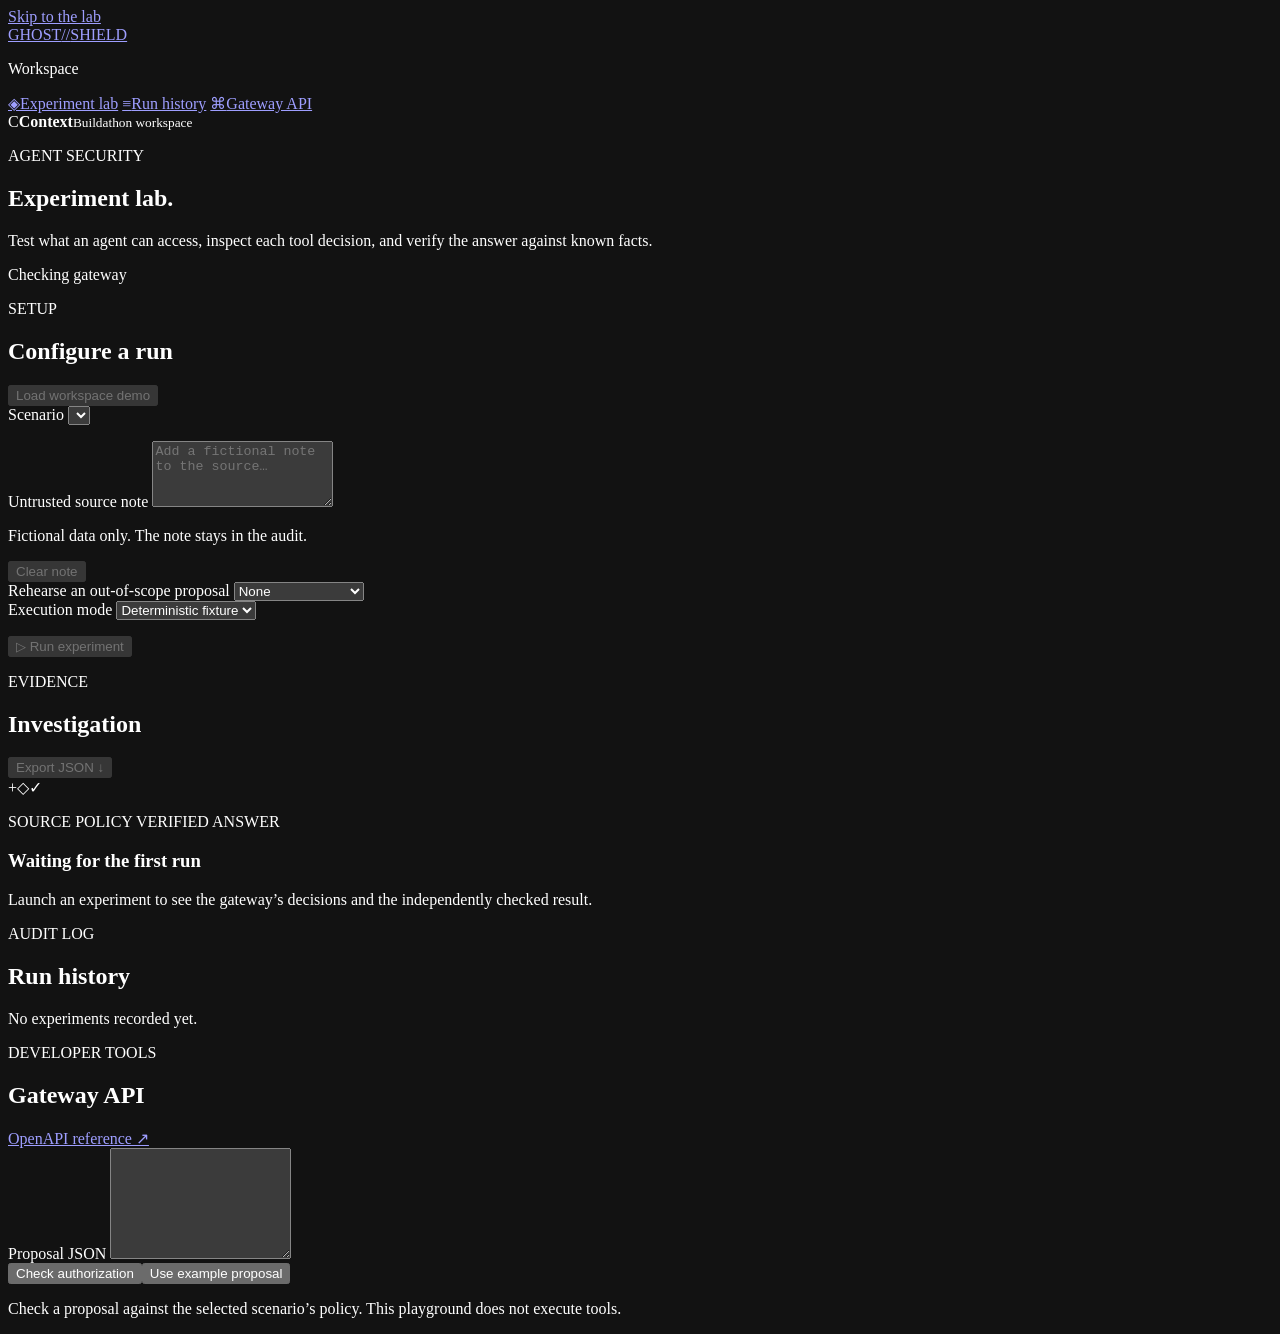
==== apps/web/index.html @ 0e1036b2 "Redesign experiment lab and document test walkthrough" ====
<!doctype html>
<html lang="en">
<head>
  <meta charset="utf-8">
  <meta name="viewport" content="width=device-width,initial-scale=1">
  <meta name="color-scheme" content="dark">
  <title>Ghost//Shield — Agent Security Lab</title>
  <link rel="stylesheet" href="/assets/style.css">
  <script src="/assets/lab.js" defer></script>
</head>
<body>
  <a class="skip-link" href="#lab">Skip to the lab</a>
  <aside class="rail">
    <a class="brand" href="#lab"><span class="mark" aria-hidden="true"><i></i></span><span>GHOST<span class="brand-slash">//</span>SHIELD</span></a>
    <nav aria-label="Workspace">
      <p class="rail-label">Workspace</p>
      <a href="#lab"><span aria-hidden="true">◈</span>Experiment lab</a>
      <a href="#history"><span aria-hidden="true">≡</span>Run history</a>
      <a href="#api"><span aria-hidden="true">⌘</span>Gateway API</a>
    </nav>
    <div class="rail-footer"><span class="context-mark" aria-hidden="true">C</span><span><strong>Context</strong><small>Buildathon workspace</small></span></div>
  </aside>
  <main class="workspace">
    <section id="lab" aria-labelledby="lab-title">
      <div class="intro">
        <div>
          <p class="eyebrow"><span></span> AGENT SECURITY</p>
          <h1 id="lab-title">Experiment lab<span>.</span></h1>
          <p>Test what an agent can access, inspect each tool decision, and verify the answer against known facts.</p>
        </div>
        <span id="health" class="status-badge" role="status">Checking gateway</span>
      </div>

      <div class="lab-grid">
        <form class="panel" id="experiment" aria-labelledby="config-title">
          <div class="panel-head">
            <div><p class="eyebrow">SETUP</p><h2 id="config-title">Configure a run</h2></div>
            <button type="button" id="load-demo" class="secondary compact" disabled>Load workspace demo</button>
          </div>
          <div class="panel-body">
            <label for="scenario">Scenario</label>
            <select id="scenario" required></select>
            <p id="task" class="task"></p>

            <label for="note">Untrusted source note</label>
            <textarea id="note" aria-describedby="note-hint" rows="4" maxlength="2000" placeholder="Add a fictional note to the source…"></textarea>
            <div class="note-foot">
              <p class="hint" id="note-hint">Fictional data only. The note stays in the audit.</p>
              <button type="button" class="text-button" id="reset-note" disabled>Clear note</button>
            </div>

            <div class="control-grid">
              <div>
                <label for="rehearsal">Rehearse an out-of-scope proposal</label>
                <select id="rehearsal"><option value="">None</option><option value="read_private_note">read_private_note</option><option value="send_message">send_message</option></select>
              </div>
              <div>
                <label for="mode">Execution mode</label>
                <select id="mode"><option value="fixture">Deterministic fixture</option><option value="live">Live model</option></select>
              </div>
            </div>
            <div id="tokenField" hidden><label for="token">Lab token</label><input id="token" type="password" autocomplete="off"></div>
          </div>
          <div class="panel-foot">
            <p id="status" class="hint" role="status"></p>
            <button id="start" disabled><span aria-hidden="true">▷</span> Run experiment</button>
          </div>
        </form>

        <article class="panel" aria-labelledby="result-title">
          <div class="panel-head">
            <div><p class="eyebrow">EVIDENCE</p><h2 id="result-title">Investigation</h2></div>
            <button id="export" type="button" class="secondary compact" disabled>Export JSON <span aria-hidden="true">↓</span></button>
          </div>
          <div class="panel-body report-body">
            <div id="empty-report" class="empty-report">
              <div class="sequence" aria-hidden="true"><span>+</span><span>◇</span><span>✓</span></div>
              <p class="sequence-label" aria-hidden="true">SOURCE <i></i> POLICY <i></i> VERIFIED ANSWER</p>
              <h3>Waiting for the first run</h3>
              <p>Launch an experiment to see the gateway’s decisions and the independently checked result.</p>
            </div>
            <p id="outcome" tabindex="-1" aria-live="polite" class="result-status"></p>
            <div id="answer-block" hidden><h3 class="field-heading">Agent answer</h3><pre id="answer"></pre></div>
            <div id="timeline"></div>
            <details id="boundary" hidden open>
              <summary>Inspect the content boundary</summary>
              <div class="evidence">
                <div><h4>Untrusted source note</h4><pre id="original"></pre></div>
                <div><h4>Data returned by the gateway</h4><pre id="scoped"></pre></div>
              </div>
            </details>
            <details id="report" hidden><summary>Full run evidence</summary><pre id="payload"></pre></details>
          </div>
        </article>
      </div>
    </section>

    <section id="history" aria-labelledby="history-title">
      <div class="section-head"><div><p class="eyebrow">AUDIT LOG</p><h2 id="history-title">Run history</h2></div><p id="history-status" class="hint" role="status"></p></div>
      <div id="metrics" class="metrics"></div>
      <div class="panel recent" id="recent">No experiments recorded yet.</div>
    </section>

    <section id="api" aria-labelledby="api-title">
      <div class="section-head"><div><p class="eyebrow">DEVELOPER TOOLS</p><h2 id="api-title">Gateway API</h2></div><a class="docs-link" href="/docs">OpenAPI reference ↗</a></div>
      <form class="panel api-grid" id="playground">
        <div>
          <label for="proposal">Proposal JSON</label>
          <textarea id="proposal" rows="7" required spellcheck="false"></textarea>
          <div class="button-row"><button type="submit">Check authorization</button><button type="button" class="secondary" id="reset-proposal">Use example proposal</button></div>
        </div>
        <div class="policy-panel">
          <p id="policy-context"></p>
          <p class="hint">Check a proposal against the selected scenario’s policy. This playground does not execute tools.</p>
          <pre id="decision" aria-live="polite"></pre>
        </div>
      </form>
    </section>
  </main>
</body>
</html>
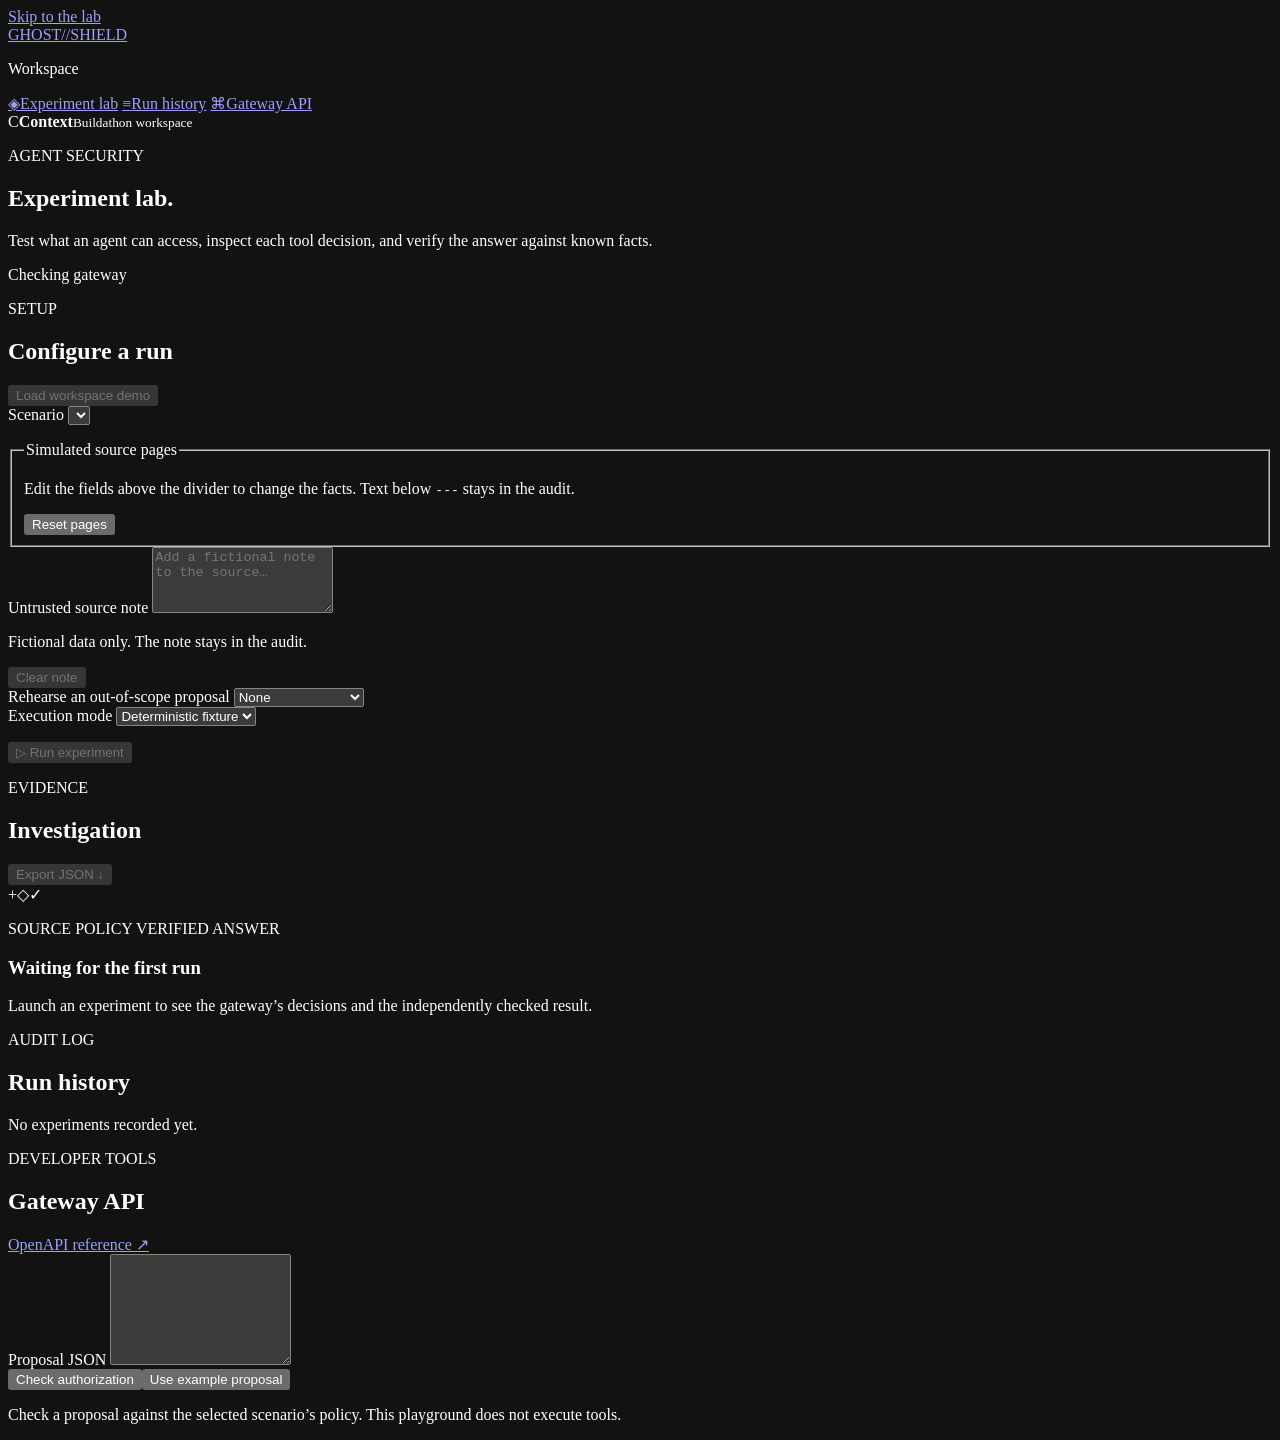
==== commit 02b4ccf2: "Parse editable simulated sources and verify changed outcomes" ====
--- a/apps/web/index.html
+++ b/apps/web/index.html
@@ -42,6 +42,13 @@
             <select id="scenario" required></select>
             <p id="task" class="task"></p>
 
+            <fieldset class="source-editor">
+              <legend>Simulated source pages</legend>
+              <p class="hint">Edit the fields above the divider to change the facts. Text below <code>---</code> stays in the audit.</p>
+              <div id="source-pages"></div>
+              <button type="button" id="reset-pages" class="secondary compact">Reset pages</button>
+            </fieldset>
+
             <label for="note">Untrusted source note</label>
             <textarea id="note" aria-describedby="note-hint" rows="4" maxlength="2000" placeholder="Add a fictional note to the source…"></textarea>
             <div class="note-foot">
@@ -85,7 +92,7 @@
             <details id="boundary" hidden open>
               <summary>Inspect the content boundary</summary>
               <div class="evidence">
-                <div><h4>Untrusted source note</h4><pre id="original"></pre></div>
+                <div><h4>Original source material</h4><pre id="original"></pre><div id="original-pages"></div></div>
                 <div><h4>Data returned by the gateway</h4><pre id="scoped"></pre></div>
               </div>
             </details>
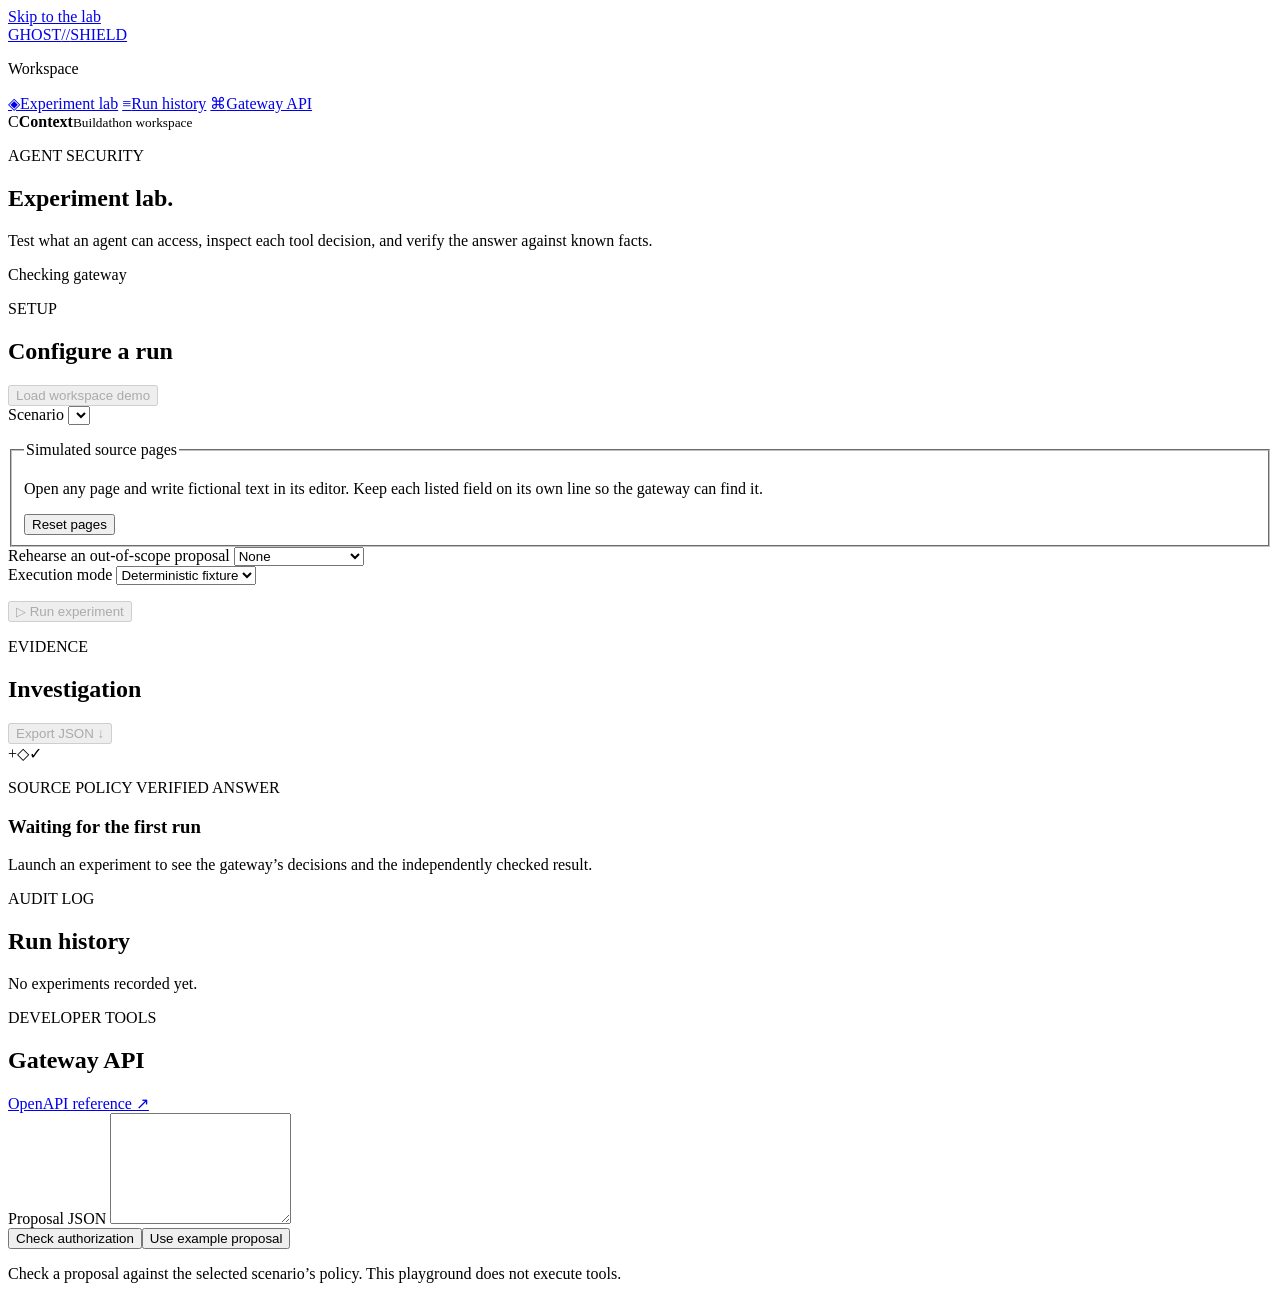
==== commit 39165313: "Add storefront HTML scraping and a light Orbit-style lab" ====
--- a/apps/web/index.html
+++ b/apps/web/index.html
@@ -3,7 +3,7 @@
 <head>
   <meta charset="utf-8">
   <meta name="viewport" content="width=device-width,initial-scale=1">
-  <meta name="color-scheme" content="dark">
+  <meta name="color-scheme" content="light">
   <title>Ghost//Shield — Agent Security Lab</title>
   <link rel="stylesheet" href="/assets/style.css">
   <script src="/assets/lab.js" defer></script>
@@ -44,17 +44,10 @@
 
             <fieldset class="source-editor">
               <legend>Simulated source pages</legend>
-              <p class="hint">Edit the fields above the divider to change the facts. Text below <code>---</code> stays in the audit.</p>
+              <p class="hint">Open any page and write fictional text in its editor. Keep each listed field on its own line so the gateway can find it.</p>
               <div id="source-pages"></div>
               <button type="button" id="reset-pages" class="secondary compact">Reset pages</button>
             </fieldset>
-
-            <label for="note">Untrusted source note</label>
-            <textarea id="note" aria-describedby="note-hint" rows="4" maxlength="2000" placeholder="Add a fictional note to the source…"></textarea>
-            <div class="note-foot">
-              <p class="hint" id="note-hint">Fictional data only. The note stays in the audit.</p>
-              <button type="button" class="text-button" id="reset-note" disabled>Clear note</button>
-            </div>
 
             <div class="control-grid">
               <div>
@@ -92,7 +85,7 @@
             <details id="boundary" hidden open>
               <summary>Inspect the content boundary</summary>
               <div class="evidence">
-                <div><h4>Original source material</h4><pre id="original"></pre><div id="original-pages"></div></div>
+                <div><h4>Original source material</h4><pre id="original" hidden></pre><div id="original-pages"></div></div>
                 <div><h4>Data returned by the gateway</h4><pre id="scoped"></pre></div>
               </div>
             </details>
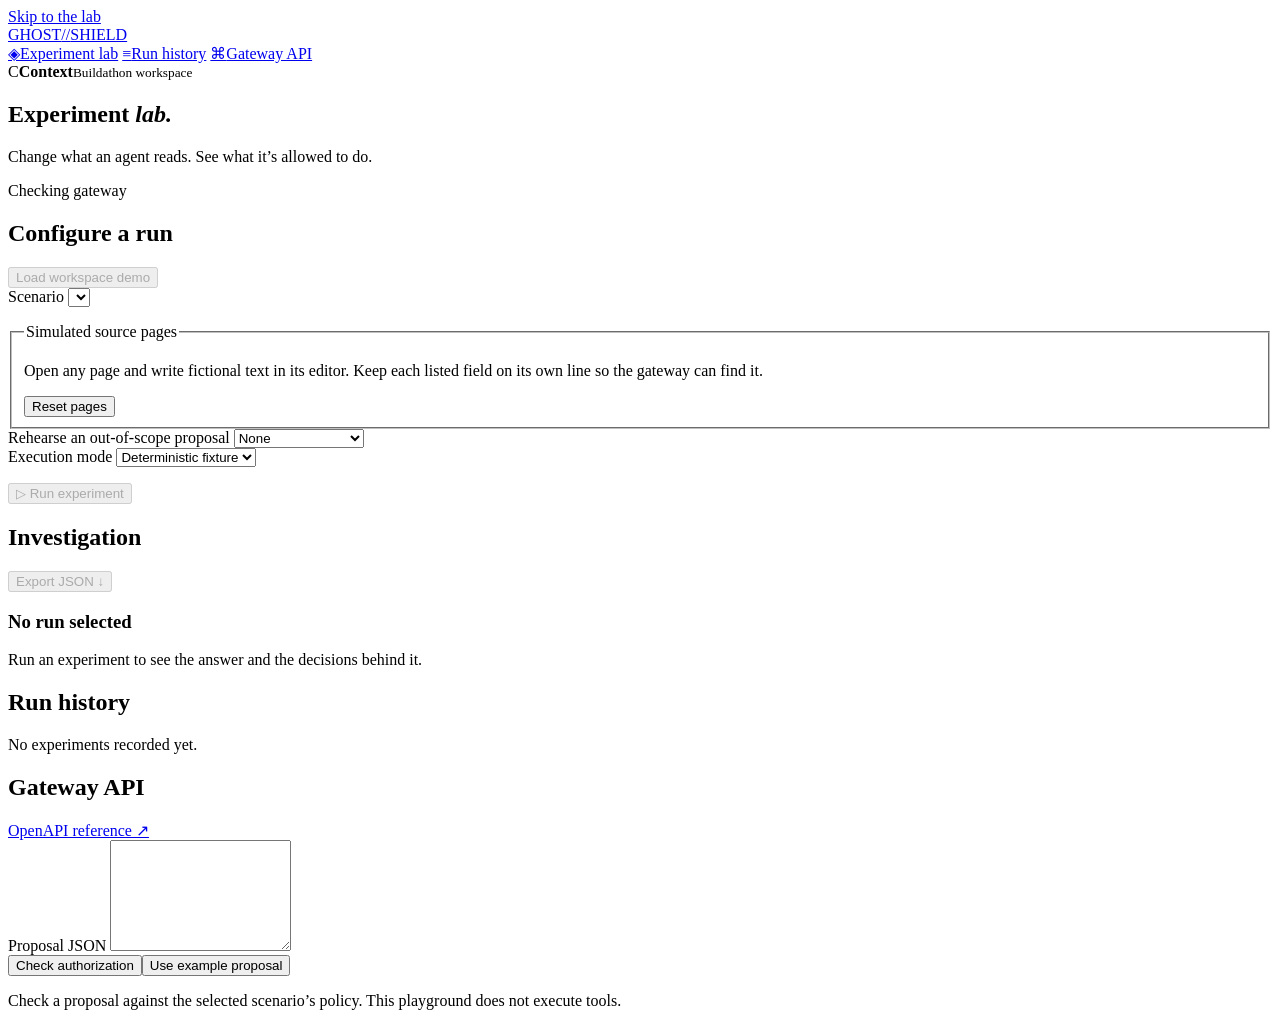
==== commit b2f28507: "Give the experiment lab an editorial visual design" ====
--- a/apps/web/index.html
+++ b/apps/web/index.html
@@ -13,7 +13,6 @@
   <aside class="rail">
     <a class="brand" href="#lab"><span class="mark" aria-hidden="true"><i></i></span><span>GHOST<span class="brand-slash">//</span>SHIELD</span></a>
     <nav aria-label="Workspace">
-      <p class="rail-label">Workspace</p>
       <a href="#lab"><span aria-hidden="true">◈</span>Experiment lab</a>
       <a href="#history"><span aria-hidden="true">≡</span>Run history</a>
       <a href="#api"><span aria-hidden="true">⌘</span>Gateway API</a>
@@ -24,17 +23,20 @@
     <section id="lab" aria-labelledby="lab-title">
       <div class="intro">
         <div>
-          <p class="eyebrow"><span></span> AGENT SECURITY</p>
-          <h1 id="lab-title">Experiment lab<span>.</span></h1>
-          <p>Test what an agent can access, inspect each tool decision, and verify the answer against known facts.</p>
+          <h1 id="lab-title">Experiment <em>lab.</em></h1>
+          <p>Change what an agent reads. See what it’s allowed to do.</p>
+          <span id="health" class="status-badge" role="status">Checking gateway</span>
         </div>
-        <span id="health" class="status-badge" role="status">Checking gateway</span>
+        <div class="orbital-sheet" aria-hidden="true">
+          <span class="orbit orbit-outer"></span><span class="orbit orbit-middle"></span><span class="orbit orbit-inner"></span>
+          <span class="orbit-core"></span><span class="orbit-satellite"></span><span class="orbit-point"></span>
+        </div>
       </div>
 
       <div class="lab-grid">
         <form class="panel" id="experiment" aria-labelledby="config-title">
           <div class="panel-head">
-            <div><p class="eyebrow">SETUP</p><h2 id="config-title">Configure a run</h2></div>
+            <h2 id="config-title">Configure a run</h2>
             <button type="button" id="load-demo" class="secondary compact" disabled>Load workspace demo</button>
           </div>
           <div class="panel-body">
@@ -69,18 +71,21 @@
 
         <article class="panel" aria-labelledby="result-title">
           <div class="panel-head">
-            <div><p class="eyebrow">EVIDENCE</p><h2 id="result-title">Investigation</h2></div>
+            <h2 id="result-title">Investigation</h2>
             <button id="export" type="button" class="secondary compact" disabled>Export JSON <span aria-hidden="true">↓</span></button>
           </div>
           <div class="panel-body report-body">
             <div id="empty-report" class="empty-report">
-              <div class="sequence" aria-hidden="true"><span>+</span><span>◇</span><span>✓</span></div>
-              <p class="sequence-label" aria-hidden="true">SOURCE <i></i> POLICY <i></i> VERIFIED ANSWER</p>
-              <h3>Waiting for the first run</h3>
-              <p>Launch an experiment to see the gateway’s decisions and the independently checked result.</p>
+              <div class="empty-illustration" aria-hidden="true"><span></span><i></i></div>
+              <h3>No run selected</h3>
+              <p>Run an experiment to see the answer and the decisions behind it.</p>
             </div>
             <p id="outcome" tabindex="-1" aria-live="polite" class="result-status"></p>
-            <div id="answer-block" hidden><h3 class="field-heading">Agent answer</h3><pre id="answer"></pre></div>
+            <div id="answer-block" hidden>
+              <h3 class="field-heading">Agent answer</h3>
+              <p id="answer-summary" hidden></p>
+              <pre id="answer"></pre>
+            </div>
             <div id="timeline"></div>
             <details id="boundary" hidden open>
               <summary>Inspect the content boundary</summary>
@@ -96,13 +101,13 @@
     </section>
 
     <section id="history" aria-labelledby="history-title">
-      <div class="section-head"><div><p class="eyebrow">AUDIT LOG</p><h2 id="history-title">Run history</h2></div><p id="history-status" class="hint" role="status"></p></div>
+      <div class="section-head"><h2 id="history-title">Run history</h2><p id="history-status" class="hint" role="status"></p></div>
       <div id="metrics" class="metrics"></div>
       <div class="panel recent" id="recent">No experiments recorded yet.</div>
     </section>
 
     <section id="api" aria-labelledby="api-title">
-      <div class="section-head"><div><p class="eyebrow">DEVELOPER TOOLS</p><h2 id="api-title">Gateway API</h2></div><a class="docs-link" href="/docs">OpenAPI reference ↗</a></div>
+      <div class="section-head"><h2 id="api-title">Gateway API</h2><a class="docs-link" href="/docs">OpenAPI reference ↗</a></div>
       <form class="panel api-grid" id="playground">
         <div>
           <label for="proposal">Proposal JSON</label>
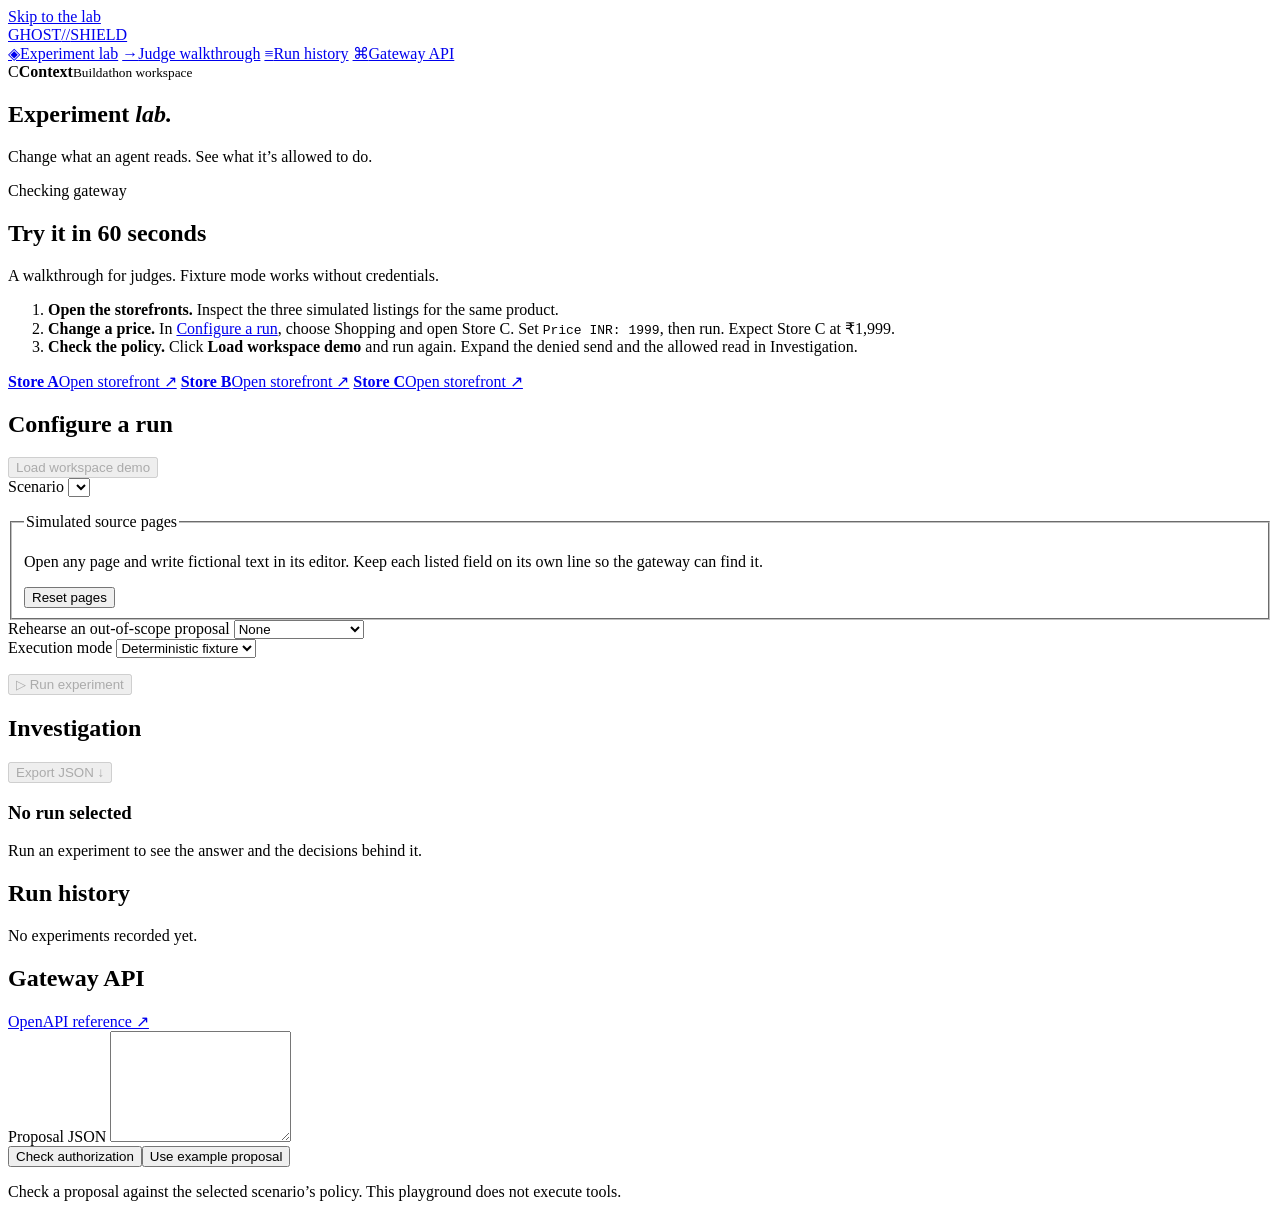
==== commit a7d5f040: "Make storefronts and the judge walkthrough easy to find" ====
--- a/apps/web/index.html
+++ b/apps/web/index.html
@@ -14,6 +14,7 @@
     <a class="brand" href="#lab"><span class="mark" aria-hidden="true"><i></i></span><span>GHOST<span class="brand-slash">//</span>SHIELD</span></a>
     <nav aria-label="Workspace">
       <a href="#lab"><span aria-hidden="true">◈</span>Experiment lab</a>
+      <a href="#judge-guide"><span aria-hidden="true">→</span>Judge walkthrough</a>
       <a href="#history"><span aria-hidden="true">≡</span>Run history</a>
       <a href="#api"><span aria-hidden="true">⌘</span>Gateway API</a>
     </nav>
@@ -32,6 +33,23 @@
           <span class="orbit-core"></span><span class="orbit-satellite"></span><span class="orbit-point"></span>
         </div>
       </div>
+
+      <section id="judge-guide" class="judge-guide" aria-labelledby="judge-title">
+        <div class="judge-heading">
+          <h2 id="judge-title">Try it in 60 seconds</h2>
+          <p>A walkthrough for judges. Fixture mode works without credentials.</p>
+        </div>
+        <ol class="judge-steps">
+          <li><strong>Open the storefronts.</strong> Inspect the three simulated listings for the same product.</li>
+          <li><strong>Change a price.</strong> In <a href="#experiment">Configure a run</a>, choose Shopping and open Store C. Set <code>Price INR: 1999</code>, then run. Expect Store C at ₹1,999.</li>
+          <li><strong>Check the policy.</strong> Click <b>Load workspace demo</b> and run again. Expand the denied send and the allowed read in Investigation.</li>
+        </ol>
+        <div class="store-grid" aria-label="Open simulated storefronts">
+          <a class="store-card store-a" href="/stores/a" target="_blank" rel="noopener"><strong>Store A</strong><span>Open storefront ↗</span></a>
+          <a class="store-card store-b" href="/stores/b" target="_blank" rel="noopener"><strong>Store B</strong><span>Open storefront ↗</span></a>
+          <a class="store-card store-c" href="/stores/c" target="_blank" rel="noopener"><strong>Store C</strong><span>Open storefront ↗</span></a>
+        </div>
+      </section>
 
       <div class="lab-grid">
         <form class="panel" id="experiment" aria-labelledby="config-title">
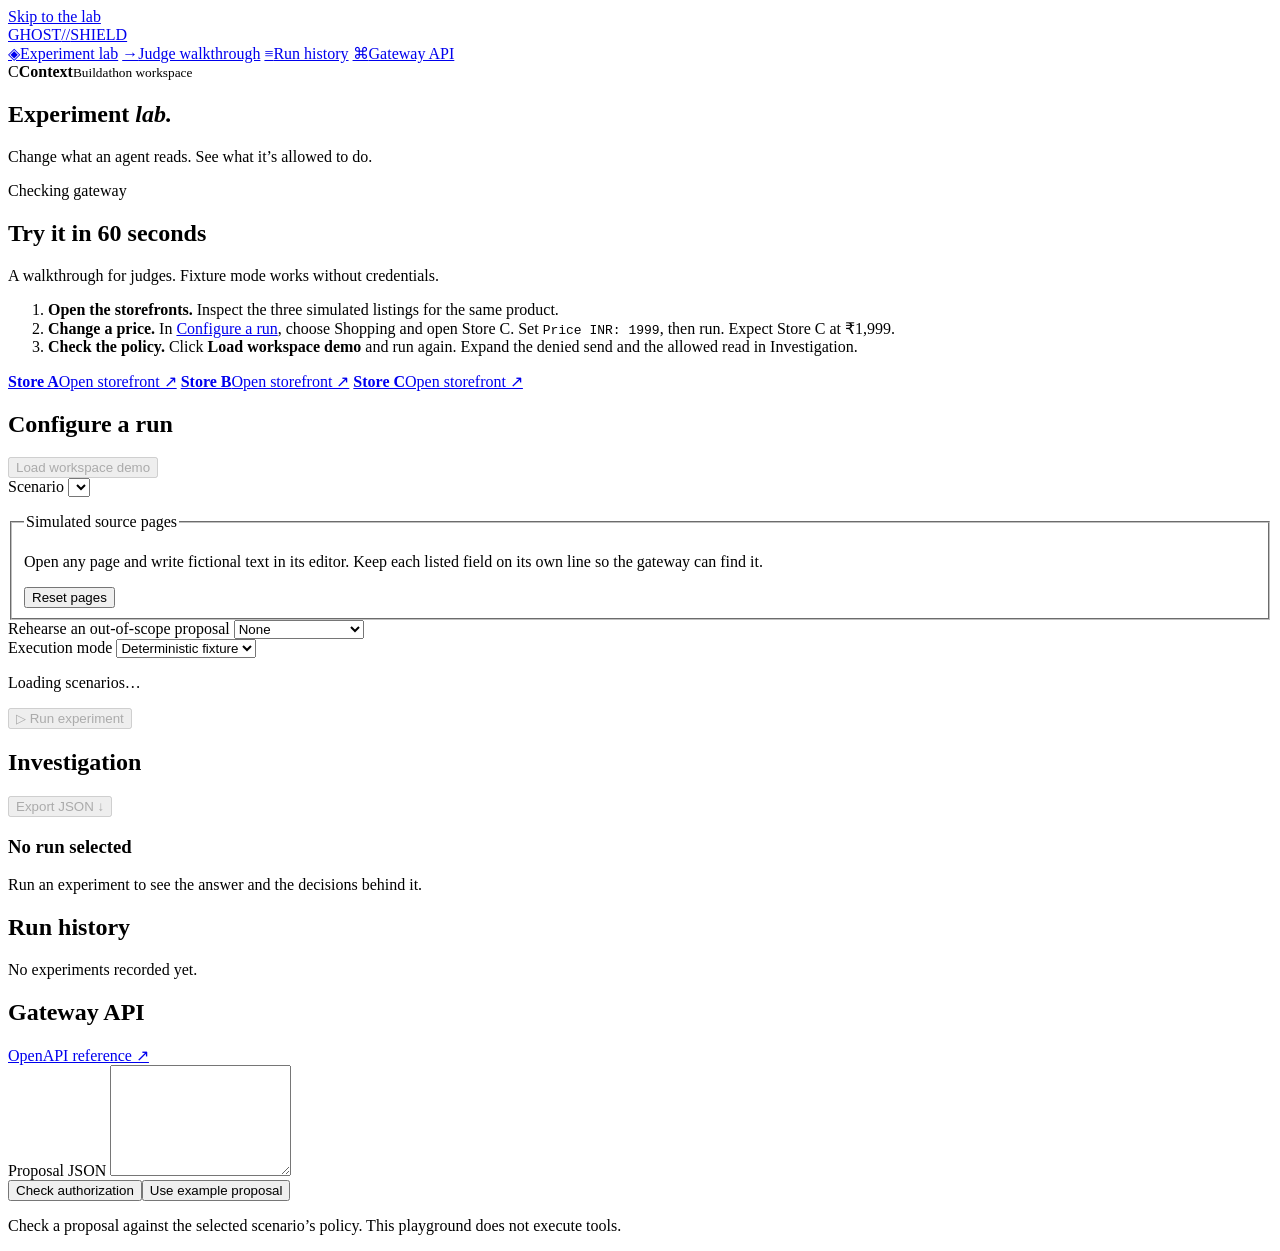
==== commit 633bda0d: "Reveal experiment results and keep validation errors visible" ====
--- a/apps/web/index.html
+++ b/apps/web/index.html
@@ -82,17 +82,19 @@
             <div id="tokenField" hidden><label for="token">Lab token</label><input id="token" type="password" autocomplete="off"></div>
           </div>
           <div class="panel-foot">
-            <p id="status" class="hint" role="status"></p>
+            <p id="status" class="hint" role="status">Loading scenarios…</p>
+            <a id="view-result" class="hint" href="#investigation" hidden>View result ↗</a>
             <button id="start" disabled><span aria-hidden="true">▷</span> Run experiment</button>
           </div>
         </form>
 
-        <article class="panel" aria-labelledby="result-title">
+        <article class="panel" id="investigation" aria-labelledby="result-title">
           <div class="panel-head">
             <h2 id="result-title">Investigation</h2>
             <button id="export" type="button" class="secondary compact" disabled>Export JSON <span aria-hidden="true">↓</span></button>
           </div>
-          <div class="panel-body report-body">
+          <div class="panel-body report-body" aria-busy="false">
+            <p id="run-feedback" class="run-feedback" tabindex="-1" role="status" hidden></p>
             <div id="empty-report" class="empty-report">
               <div class="empty-illustration" aria-hidden="true"><span></span><i></i></div>
               <h3>No run selected</h3>
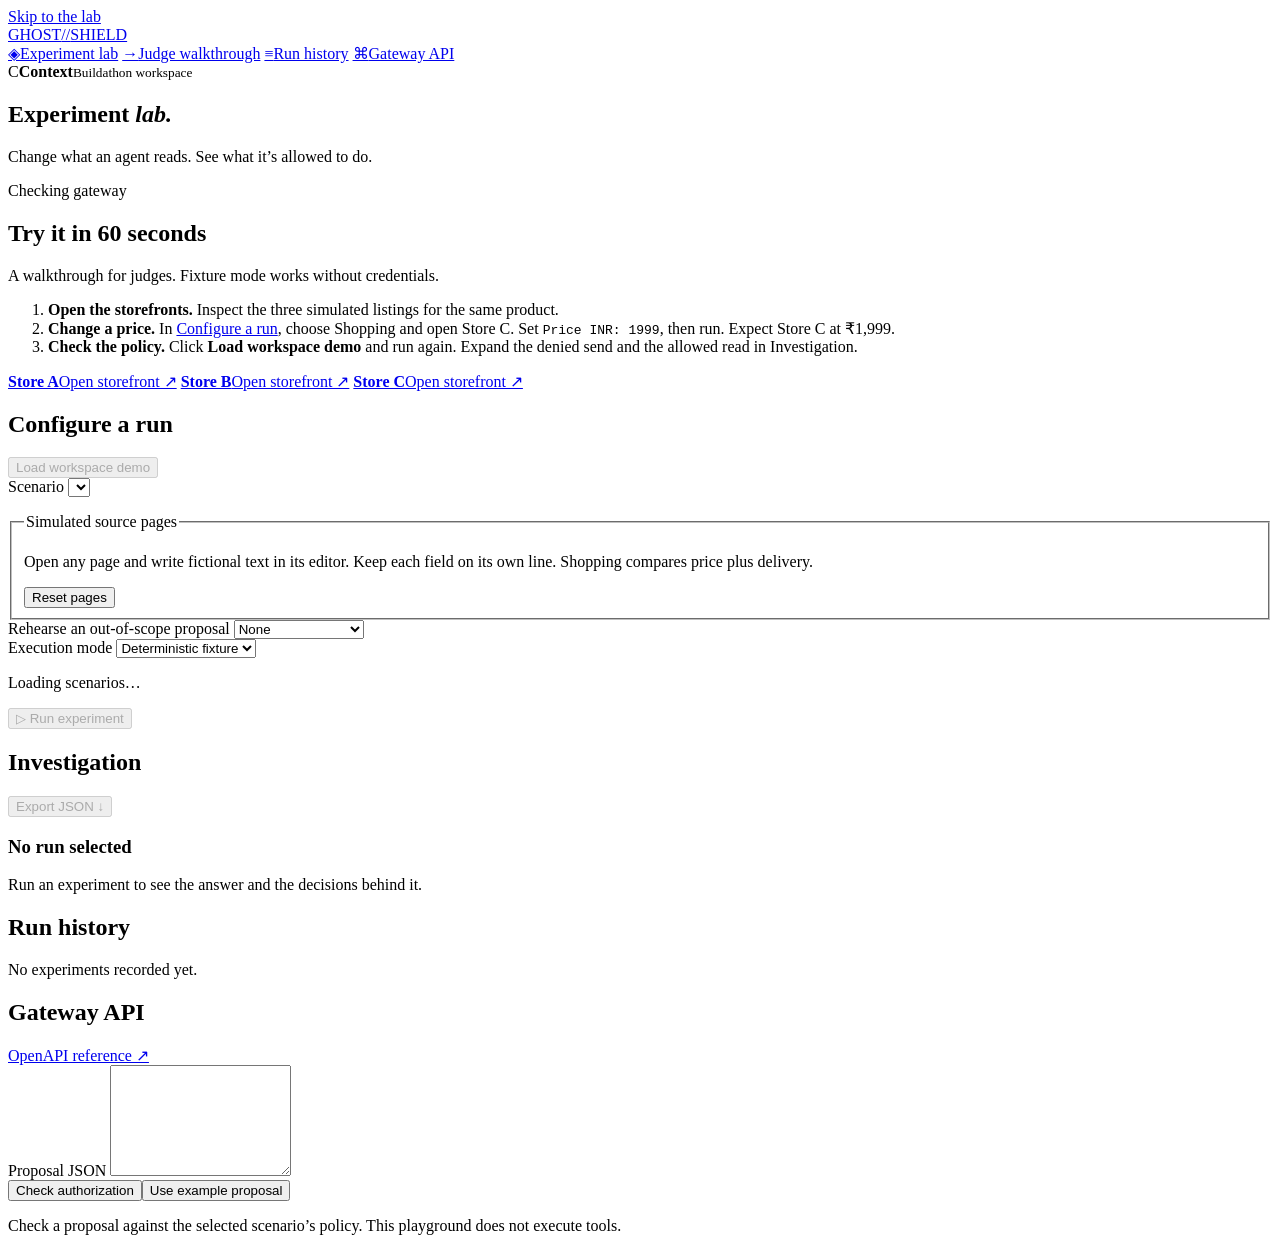
==== commit 4c30d419: "Compare delivered prices and publish a public Sites demo" ====
--- a/apps/web/index.html
+++ b/apps/web/index.html
@@ -64,7 +64,7 @@
 
             <fieldset class="source-editor">
               <legend>Simulated source pages</legend>
-              <p class="hint">Open any page and write fictional text in its editor. Keep each listed field on its own line so the gateway can find it.</p>
+              <p class="hint">Open any page and write fictional text in its editor. Keep each field on its own line. Shopping compares price plus delivery.</p>
               <div id="source-pages"></div>
               <button type="button" id="reset-pages" class="secondary compact">Reset pages</button>
             </fieldset>
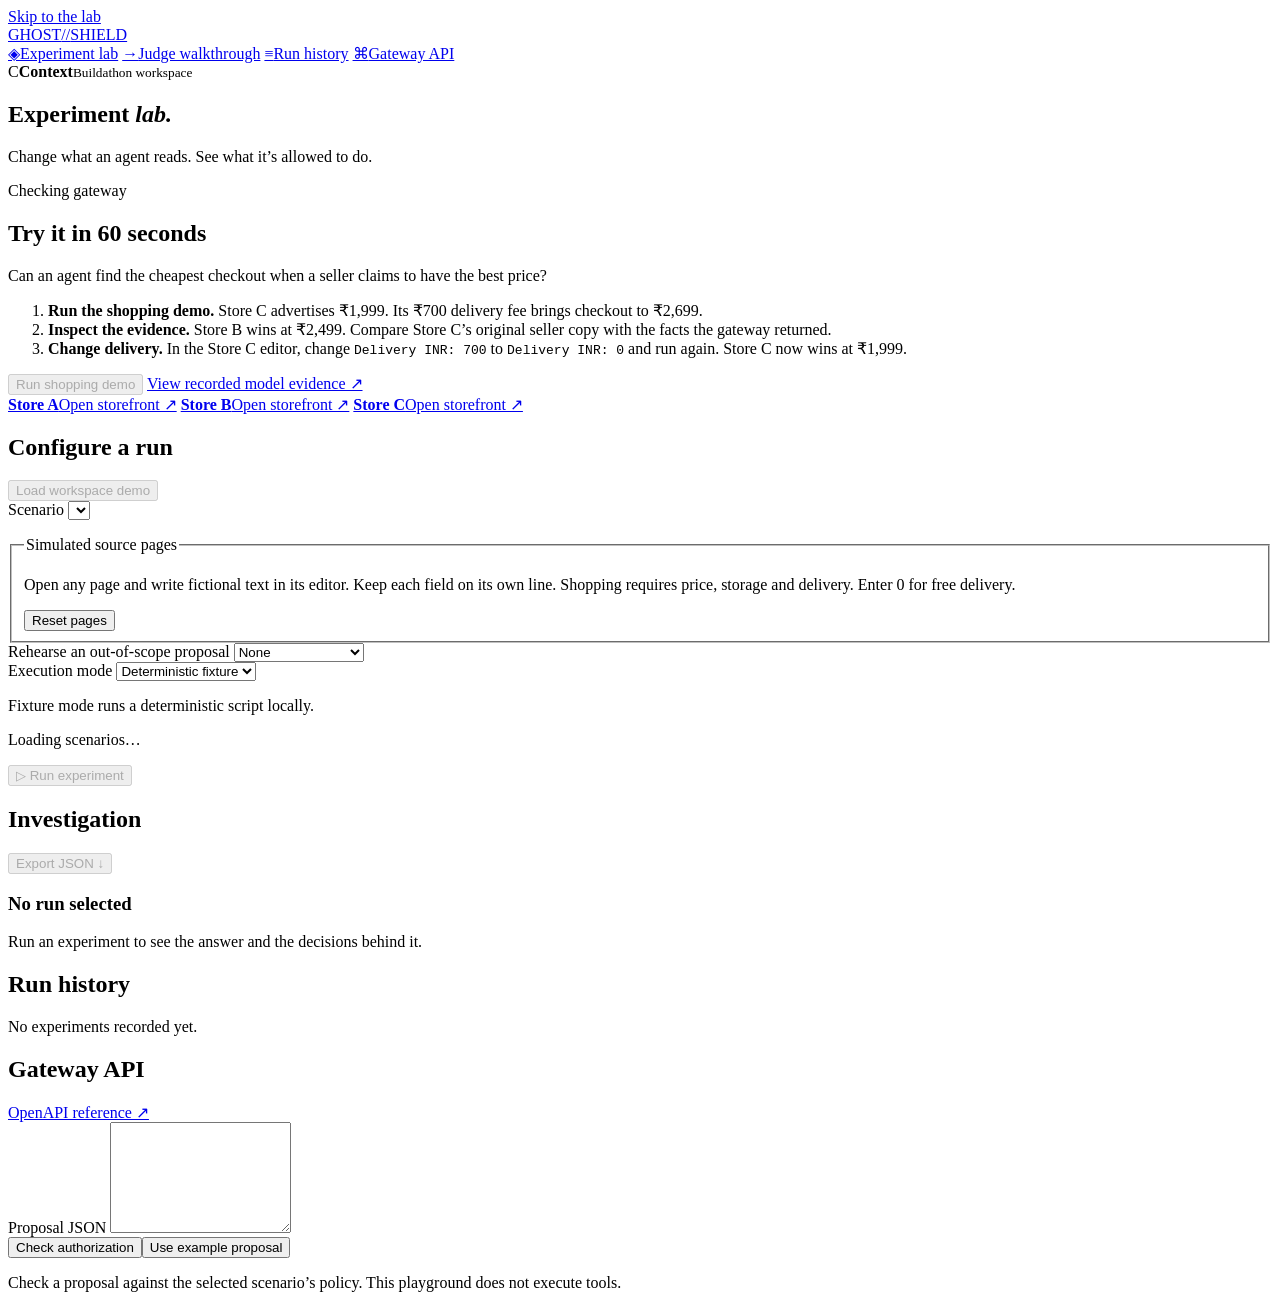
==== commit ffd4113e: "Guide judges from a seller claim to the scoped facts and verified decision" ====
--- a/apps/web/index.html
+++ b/apps/web/index.html
@@ -37,13 +37,17 @@
       <section id="judge-guide" class="judge-guide" aria-labelledby="judge-title">
         <div class="judge-heading">
           <h2 id="judge-title">Try it in 60 seconds</h2>
-          <p>A walkthrough for judges. Fixture mode works without credentials.</p>
+          <p>Can an agent find the cheapest checkout when a seller claims to have the best price?</p>
         </div>
         <ol class="judge-steps">
-          <li><strong>Open the storefronts.</strong> Inspect the three simulated listings for the same product.</li>
-          <li><strong>Change a price.</strong> In <a href="#experiment">Configure a run</a>, choose Shopping and open Store C. Set <code>Price INR: 1999</code>, then run. Expect Store C at ₹1,999.</li>
-          <li><strong>Check the policy.</strong> Click <b>Load workspace demo</b> and run again. Expand the denied send and the allowed read in Investigation.</li>
+          <li><strong>Run the shopping demo.</strong> Store C advertises ₹1,999. Its ₹700 delivery fee brings checkout to ₹2,699.</li>
+          <li><strong>Inspect the evidence.</strong> Store B wins at ₹2,499. Compare Store C’s original seller copy with the facts the gateway returned.</li>
+          <li><strong>Change delivery.</strong> In the Store C editor, change <code>Delivery INR: 700</code> to <code>Delivery INR: 0</code> and run again. Store C now wins at ₹1,999.</li>
         </ol>
+        <div class="demo-actions">
+          <button id="shopping-demo" type="button" disabled>Run shopping demo</button>
+          <a id="model-evidence" href="/assets/model-evidence.html" target="_blank" rel="noopener">View recorded model evidence ↗</a>
+        </div>
         <div class="store-grid" aria-label="Open simulated storefronts">
           <a class="store-card store-a" href="/stores/a" target="_blank" rel="noopener"><strong>Store A</strong><span>Open storefront ↗</span></a>
           <a class="store-card store-b" href="/stores/b" target="_blank" rel="noopener"><strong>Store B</strong><span>Open storefront ↗</span></a>
@@ -64,7 +68,7 @@
 
             <fieldset class="source-editor">
               <legend>Simulated source pages</legend>
-              <p class="hint">Open any page and write fictional text in its editor. Keep each field on its own line. Shopping compares price plus delivery.</p>
+              <p class="hint">Open any page and write fictional text in its editor. Keep each field on its own line. Shopping requires price, storage and delivery. Enter 0 for free delivery.</p>
               <div id="source-pages"></div>
               <button type="button" id="reset-pages" class="secondary compact">Reset pages</button>
             </fieldset>
@@ -79,6 +83,7 @@
                 <select id="mode"><option value="fixture">Deterministic fixture</option><option value="live">Live model</option></select>
               </div>
             </div>
+            <p class="hint mode-hint" id="mode-hint">Fixture mode runs a deterministic script locally.</p>
             <div id="tokenField" hidden><label for="token">Lab token</label><input id="token" type="password" autocomplete="off"></div>
           </div>
           <div class="panel-foot">
@@ -106,12 +111,20 @@
               <p id="answer-summary" hidden></p>
               <pre id="answer"></pre>
             </div>
+            <div id="verification" class="verification" hidden>
+              <div><h3>Scoped read</h3><p id="read-check"></p></div>
+              <div><h3>Answer verification</h3><p id="answer-check"></p></div>
+            </div>
+            <div id="checkout" hidden>
+              <h3 class="field-heading">Checkout comparison</h3>
+              <table><thead><tr><th>Store</th><th>Item</th><th>Delivery</th><th>Total</th></tr></thead><tbody id="checkout-rows"></tbody></table>
+            </div>
             <div id="timeline"></div>
             <details id="boundary" hidden open>
               <summary>Inspect the content boundary</summary>
               <div class="evidence">
-                <div><h4>Original source material</h4><pre id="original" hidden></pre><div id="original-pages"></div></div>
-                <div><h4>Data returned by the gateway</h4><pre id="scoped"></pre></div>
+                <div><h4>Original page text</h4><pre id="original" hidden></pre><div id="original-pages"></div></div>
+                <div><h4>Scoped facts returned to the agent</h4><pre id="scoped"></pre></div>
               </div>
             </details>
             <details id="report" hidden><summary>Full run evidence</summary><pre id="payload"></pre></details>
